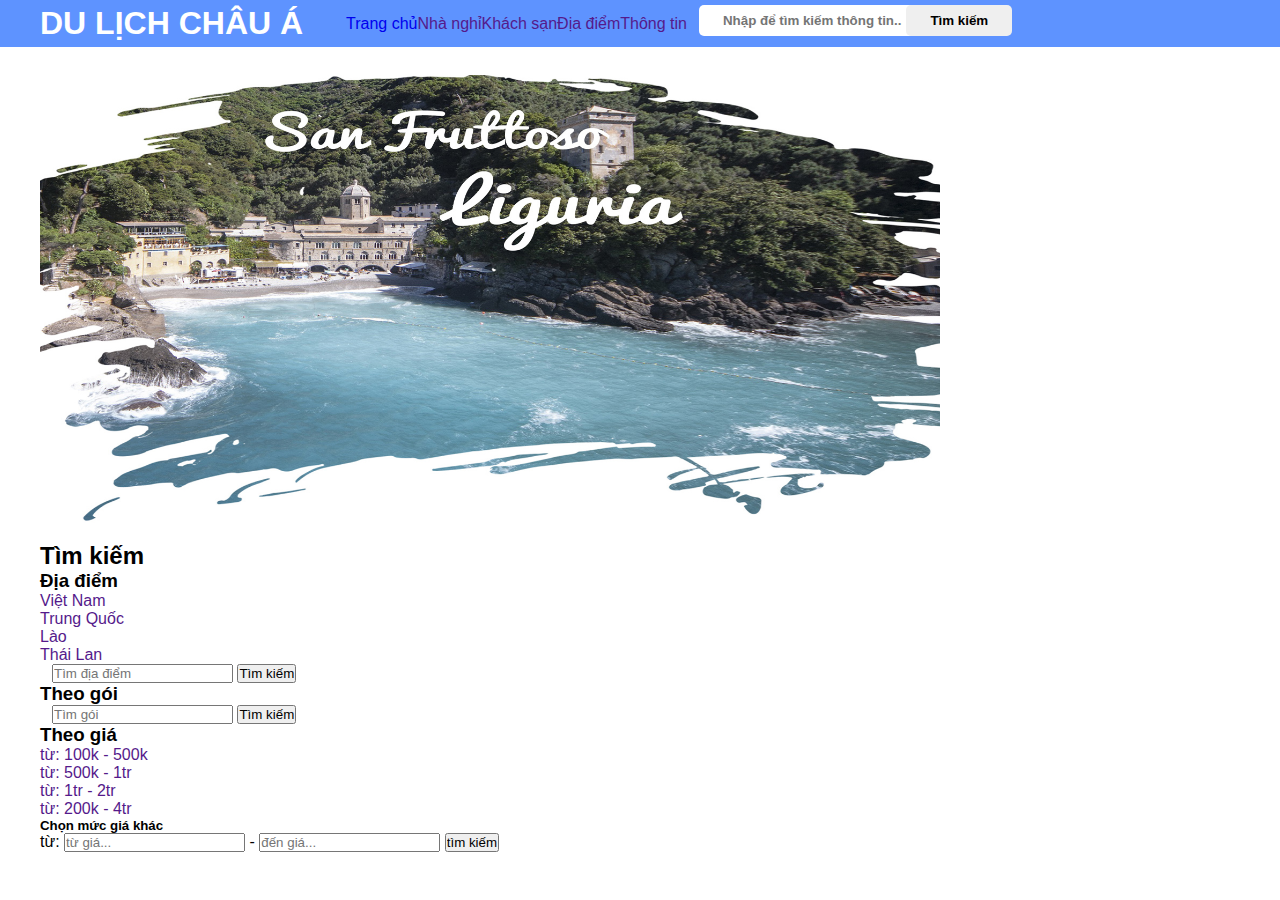
==== index.html @ ead86013 "a" ====
<!DOCTYPE html>
<html lang="en">
<head>
	<meta charset="UTF-8">
	<meta name="viewport" content="width=device-width, initial-scale=1.0">
	<title>Vàng Thị Thanh Thảo</title>
	<link rel="icon" href="./img/logo.jpg">

	<link rel="stylesheet" href="./css/grid.css">
	<link rel="stylesheet" href="./css/menu-ngang.css">
	<link rel="stylesheet" href="./css/style.css">
</head>
<body>
	<header class="header">
		<div class="grid wide">
			<div class="row">
				<div class="col l-3">
					<div class="logo">DU LỊCH CHÂU Á</div>
				</div>
				<ul class="col trang-thong-tin">
					<li class="thong-tin">
						<a href="../">Trang chủ</a>
					</li>
					<li class="thong-tin">
						<a href="">Nhà nghỉ</a>
					</li>
					<li class="thong-tin">
						<a href="">Khách sạn</a>
					</li>
					<li class="thong-tin">
						<a href="">Địa điểm</a>
					</li>
					<li class="thong-tin">
						<a href="">Thông tin</a>
					</li>
				</ul>
				<form class="col thanh-tim-kiem">
					<input class="nhap-tim-kiem" type="text" name="tim" placeholder="Nhập để tìm kiếm thông tin...">
					<input class="nhap-tim-kiem" type="submit" value="Tìm kiếm">
				</form>
			</div>
		</div>
	</header>

	<div class="body">
		<div class="grid wide">
			<div class="row">
				<div class="col m-12">
					<div class="banner"></div>
				</div>
			</div>
			<div class="row">
				<ul class="col tim-kiem-dm">
					<h2>Tìm kiếm</h2>
					<li class="tim-kiem">
						<h3>Địa điểm</h3>
						<ul class="tim-kiem-dia-diem">
							<li class="gia">
								<a href="">Việt Nam</a>
							</li>
							<li class="gia">
								<a href="">Trung Quốc</a>
							</li>
							<li class="gia">
								<a href="">Lào</a>
							</li>
							<li class="gia">
								<a href="">Thái Lan</a>
							</li>
							<li>
								<form class="col thanh-tim-kiem">
									<input type="text" name="tim" placeholder="Tìm địa điểm">
									<input type="submit" value="Tìm kiếm">
								</form>
							</li>
						</ul>
					</li>
					
					<li class="tim-kiem">
						<h3>Theo gói</h3>
						<ul class="tim-kiem-goi">
							<li>
								<form class="col thanh-tim-kiem">
									<input type="text" name="tim" placeholder="Tìm gói">
									<input type="submit" value="Tìm kiếm">
								</form>
							</li>
						</ul>
					</li>

					<li class="tim-kiem">
						<h3>Theo giá</h3>
						<ul class="tim-kiem-gia">
							<li class="gia">
								<a href="">từ: 100k - 500k</a>
							</li>
							<li class="gia">
								<a href="">từ: 500k - 1tr</a>
							</li>
							<li class="gia">
								<a href="">từ: 1tr - 2tr</a>
							</li>
							<li class="gia">
								<a href="">từ: 200k - 4tr</a>
							</li>
							<form class="tim-gia">
								<h5>Chọn mức giá khác</h5>
								<label>từ: </label>
								<input type="text" name="from" placeholder="từ giá...">
								<label> - </label>
								<input type="text" name="to" placeholder="đến giá...">
								<input type="submit" value="tìm kiếm">
							</form>
						</ul>
					</li>
				</ul>

				<div class="col"></div>
			</div>
		</div>
	</div>

	<div class="footer"></div>
</body>
</html>
---- css/grid.css ----
*{box-sizing:border-box;}
.grid{width:100%;display:block;padding:0}
.grid.wide{max-width:1200px;margin:0 auto}

.row{display:flex;flex-wrap:wrap;margin-left:-4px;margin-right:-4px}
.row.no-gutters{margin-left:0;margin-right:0}
.col{padding-left:4px;padding-right:4px}
.row.no-gutters .col{padding-left:0;padding-right:0}

.c-0{display:none}
.c-1{flex:0 0 8.33333%;max-width:8.33333%}
.c-2{flex:0 0 16.66667%;max-width:16.66667%}
.c-3{flex:0 0 25%;max-width:25%}
.c-4{flex:0 0 33.33333%;max-width:33.33333%}
.c-5{flex:0 0 41.66667%;max-width:41.66667%}
.c-6{flex:0 0 50%;max-width:50%}
.c-7{flex:0 0 58.33333%;max-width:58.33333%}
.c-8{flex:0 0 66.66667%;max-width:66.66667%}
.c-9{flex:0 0 75%;max-width:75%}
.c-10{flex:0 0 83.33333%;max-width:83.33333%}
.c-11{flex:0 0 91.66667%;max-width:91.66667%}
.c-12{flex:0 0 100%;max-width:100%}

.c-o-1{margin-left:8.33333%}
.c-o-2{margin-left:16.66667%}
.c-o-3{margin-left:25%}
.c-o-4{margin-left:33.33333%}
.c-o-5{margin-left:41.66667%}
.c-o-6{margin-left:50%}
.c-o-7{margin-left:58.33333%}
.c-o-8{margin-left:66.66667%}
.c-o-9{margin-left:75%}
.c-o-10{margin-left:83.33333%}
.c-o-11{margin-left:91.66667%}
/* >= Tablet */
@media (min-width:740px){
    .row{margin-left:-8px;margin-right:-8px}
    .col{padding-left:8px;padding-right:8px}

    .m-0{display:none}
    .m-1,.m-2,.m-3,
    .m-4,.m-5,.m-6,
    .m-7,.m-8,.m-9,
    .m-10,.m-11,.m-12{display:block}

    .m-1{flex:0 0 8.33333%;max-width:8.33333%}
    .m-2{flex:0 0 16.66667%;max-width:16.66667%}
    .m-3{flex:0 0 25%;max-width:25%}
    .m-4{flex:0 0 33.33333%;max-width:33.33333%}
    .m-5{flex:0 0 41.66667%;max-width:41.66667%}
    .m-6{flex:0 0 50%;max-width:50%}
    .m-7{flex:0 0 58.33333%;max-width:58.33333%}
    .m-8{flex:0 0 66.66667%;max-width:66.66667%}
    .m-9{flex:0 0 75%;max-width:75%}
    .m-10{flex:0 0 83.33333%;max-width:83.33333%}
    .m-11{flex:0 0 91.66667%;max-width:91.66667%}
    .m-12{flex:0 0 100%;max-width:100%}

    .m-o-1{margin-left:8.33333%}
    .m-o-2{margin-left:16.66667%}
    .m-o-3{margin-left:25%}
    .m-o-4{margin-left:33.33333%}
    .m-o-5{margin-left:41.66667%}
    .m-o-6{margin-left:50%}
    .m-o-7{margin-left:58.33333%}
    .m-o-8{margin-left:66.66667%}
    .m-o-9{margin-left:75%}
    .m-o-10{margin-left:83.33333%}
    .m-o-11{margin-left:91.66667%}
}
/* PC medium resolution > */
@media(min-width:1113px){
    .row{margin-left:-12px;margin-right:-12px}
    .row.sm-gutter{margin-left:-5px;margin-right:-5px}
    .col{padding-left:12px;padding-right:12px}
    .row.sm-gutter .col{padding-left:5px;padding-right:5px}

    .l-0{display:none}
    .l-1,.l-2,.l-3,
    .l-4,.l-5,.l-6,
    .l-7,.l-8,.l-9,
    .l-10,.l-11,.l-12,
    .l-2-4{display:block}

    .l-1{flex:0 0 8.33333%;max-width:8.33333%}
    .l-2{flex:0 0 16.66667%;max-width:16.66667%}
    .l-2-4{flex:0 0 20%;max-width:20%}
    .l-3{flex:0 0 25%;max-width:25%}
    .l-4{flex:0 0 33.33333%;max-width:33.33333%}
    .l-5{flex:0 0 41.66667%;max-width:41.66667%}
    .l-6{flex:0 0 50%;max-width:50%}
    .l-7{flex:0 0 58.33333%;max-width:58.33333%}
    .l-8{flex:0 0 66.66667%;max-width:66.66667%}
    .l-9{flex:0 0 75%;max-width:75%}
    .l-10{flex:0 0 83.33333%;max-width:83.33333%}
    .l-11{flex:0 0 91.66667%;max-width:91.66667%}
    .l-12{flex:0 0 100%;max-width:100%}

    .l-o-1{margin-left:8.33333%}
    .l-o-2{margin-left:16.66667%}
    .l-o-3{margin-left:25%}
    .l-o-4{margin-left:33.33333%}
    .l-o-5{margin-left:41.66667%}
    .l-o-6{margin-left:50%}
    .l-o-7{margin-left:58.33333%}
    .l-o-8{margin-left:66.66667%}
    .l-o-9{margin-left:75%}
    .l-o-10{margin-left:83.33333%}
    .l-o-11{margin-left:91.66667%}
}
/* Tablet - PC low resolution */
@media(min-width:740px)and(max-width:1023px){.wide{width:644px}
/* > PC low resolution */
@media(min-width:1024px)and(max-width:1239px){
    .wide{width:984px}
    .wide .row{
        margin-left:-12px;
        margin-right:-12px;
    }

    .wide .row.sm-gutter{margin-left:-5px;margin-right:-5px}
    .wide .col{padding-left:12px;padding-right:12px}
    .wide .row.sm-gutter .col{padding-left:5px;padding-right:5px}

    .wide .l-0{display:none}
    .wide .l-1,.wide .l-2,
    .wide .l-2-4,
    .wide .l-3,.wide .l-4,
    .wide .l-5,.wide .l-6,
    .wide .l-7,.wide .l-8,
    .wide .l-9,.wide .l-10,
    .wide .l-11,.wide .l-12{display:block}

    .wide .l-1{flex:0 0 8.33333%;max-width:8.33333%}
    .wide .l-2{flex:0 0 16.66667%;max-width:16.66667%}
    .wide .l-2-4{flex:0 0 20%;max-width:20%}
    .wide .l-3{flex:0 0 25%;max-width:25%}
    .wide .l-4{flex:0 0 33.33333%;max-width:33.33333%}
    .wide .l-5{flex:0 0 41.66667%;max-width:41.66667%}
    .wide .l-6{flex:0 0 50%;max-width:50%}
    .wide .l-7{flex:0 0 58.33333%;max-width:58.33333%}
    .wide .l-8{flex:0 0 66.66667%;max-width:66.66667%}
    .wide .l-9{flex:0 0 75%;max-width:75%}
    .wide .l-10{flex:0 0 83.33333%;max-width:83.33333%}
    .wide .l-11{flex:0 0 91.66667%;max-width:91.66667%}
    .wide .l-12{flex:0 0 100%;max-width:100%}

    .wide .l-o-1{margin-left:8.33333%}
    .wide .l-o-2{margin-left:16.66667%}
    .wide .l-o-3{margin-left:25%}
    .wide .l-o-4{margin-left:33.33333%}
    .wide .l-o-5{margin-left:41.66667%}
    .wide .l-o-6{margin-left:50%}
    .wide .l-o-7{margin-left:58.33333%}
    .wide .l-o-8{margin-left:66.66667%}
    .wide .l-o-9{margin-left:75%}
    .wide .l-o-10{margin-left:83.33333%}
    .wide .l-o-11{margin-left:91.66667%}
}
---- css/menu-ngang.css ----
.header{
	width: 100%;
	height: 47px;
	background: #5E93FF;
	display: flex;
	align-items: center;
}

.logo{
	color: #fff;
	font-size: 2rem;
	font-weight: bold;
}
.trang-thong-tin{
	display: flex;
	align-items: center;
}

.nhap-tim-kiem{
	outline: none;
	border: none;
	padding: 8px 24px;
	margin: 0 -12px;
	border-radius: 5px;
	font-weight: bold;
}
---- css/style.css ----
*{margin: 0;padding: 0;box-sizing: border-box;font-family: sans-serif;}
ul,li{list-style: none;}
a{text-decoration: none;}

.banner{
	background: url("../img/banner.jpg") center / cover;
	width: 100vh;
	height: 55vh;
}
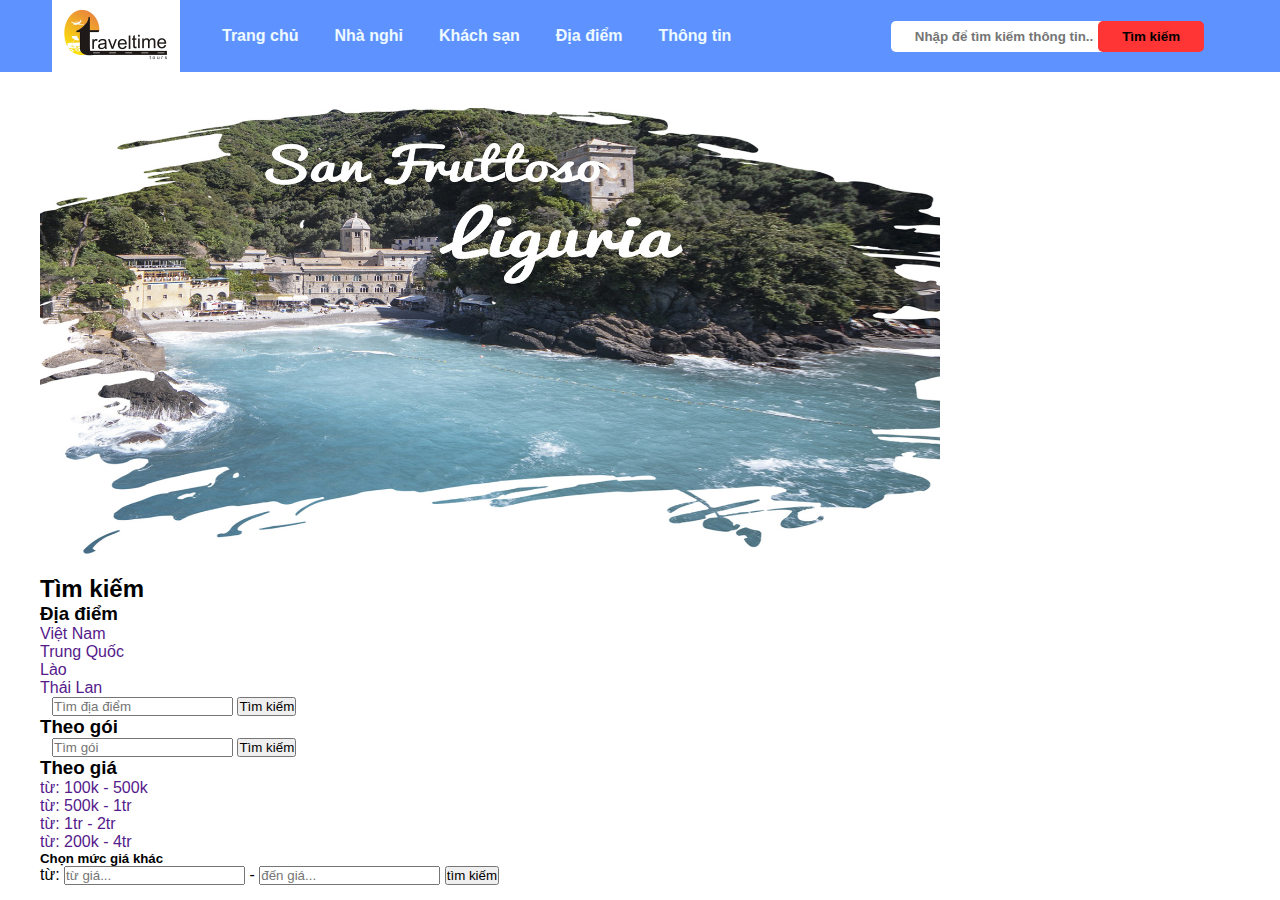
==== commit a3718d00: "a" ====
--- a/index.html
+++ b/index.html
@@ -4,7 +4,7 @@
 	<meta charset="UTF-8">
 	<meta name="viewport" content="width=device-width, initial-scale=1.0">
 	<title>Vàng Thị Thanh Thảo</title>
-	<link rel="icon" href="./img/logo.jpg">
+	<link rel="icon" href="./img/icon.jpg">
 
 	<link rel="stylesheet" href="./css/grid.css">
 	<link rel="stylesheet" href="./css/menu-ngang.css">
@@ -12,33 +12,30 @@
 </head>
 <body>
 	<header class="header">
-		<div class="grid wide">
-			<div class="row">
-				<div class="col l-3">
-					<div class="logo">DU LỊCH CHÂU Á</div>
-				</div>
-				<ul class="col trang-thong-tin">
+		<div class="grid wide thanh-chua">
+				<img class="logo" src="./img/logo.jpg">
+
+				<ul class="trang-thong-tin">
 					<li class="thong-tin">
-						<a href="../">Trang chủ</a>
+						<a class="thong-tin-link" href="../">Trang chủ</a>
 					</li>
 					<li class="thong-tin">
-						<a href="">Nhà nghỉ</a>
+						<a class="thong-tin-link" href="">Nhà nghỉ</a>
 					</li>
 					<li class="thong-tin">
-						<a href="">Khách sạn</a>
+						<a class="thong-tin-link" href="">Khách sạn</a>
 					</li>
 					<li class="thong-tin">
-						<a href="">Địa điểm</a>
+						<a class="thong-tin-link" href="">Địa điểm</a>
 					</li>
 					<li class="thong-tin">
-						<a href="">Thông tin</a>
+						<a class="thong-tin-link" href="">Thông tin</a>
 					</li>
 				</ul>
-				<form class="col thanh-tim-kiem">
-					<input class="nhap-tim-kiem" type="text" name="tim" placeholder="Nhập để tìm kiếm thông tin...">
-					<input class="nhap-tim-kiem" type="submit" value="Tìm kiếm">
+				<form class="thanh-tim-kiem">
+					<input class="nhap-tim-kiem" id="i_btn" type="text" name="tim" placeholder="Nhập để tìm kiếm thông tin...">
+					<input disabled id="s_btn" class="s_btn nhap-tim-kiem" type="submit" value="Tìm kiếm">
 				</form>
-			</div>
 		</div>
 	</header>
 
@@ -121,5 +118,6 @@
 	</div>
 
 	<div class="footer"></div>
+	<script type="text/javascript" src="./js/main.js"></script>
 </body>
 </html>--- a/css/menu-ngang.css
+++ b/css/menu-ngang.css
@@ -1,21 +1,43 @@
 .header{
 	width: 100%;
-	height: 47px;
+	height: 72px;
 	background: #5E93FF;
+	overflow: hidden;
+	position: fixed;
+	top: 0;
+}
+.thanh-chua{
 	display: flex;
+	height: 100%;
 	align-items: center;
 }
-
 .logo{
-	color: #fff;
-	font-size: 2rem;
-	font-weight: bold;
+  height: 100%;
+	margin-left: 12px;
+	margin-right: 24px;
 }
 .trang-thong-tin{
 	display: flex;
 	align-items: center;
 }
-
+.thong-tin-link{
+	padding: 32px 18px;
+	font-weight: bold;
+	color: #EEFAFF;
+	transition: transform .2s;
+}
+.thong-tin-link:hover{
+	background: #218FFF;
+	transform: translateY(-15px);
+}
+.thong-tin-link ~ .thong-tin-link{
+	content: '';
+	border: 1px solid #000;
+}
+.thanh-tim-kiem{
+	margin-left: auto;
+	margin-right: 48px;
+}
 .nhap-tim-kiem{
 	outline: none;
 	border: none;
@@ -23,4 +45,13 @@
 	margin: 0 -12px;
 	border-radius: 5px;
 	font-weight: bold;
+	color: #ccc;
+}
+.s_btn[disabled]{
+	color: #000;
+	background: #FF3434;
+}
+.s_btn{
+	color: #000;
+	background: #57FF57;
 }--- a/css/style.css
+++ b/css/style.css
@@ -6,4 +6,8 @@
 	background: url("../img/banner.jpg") center / cover;
 	width: 100vh;
 	height: 55vh;
+}
+
+.body{
+	padding-top: 80px;
 }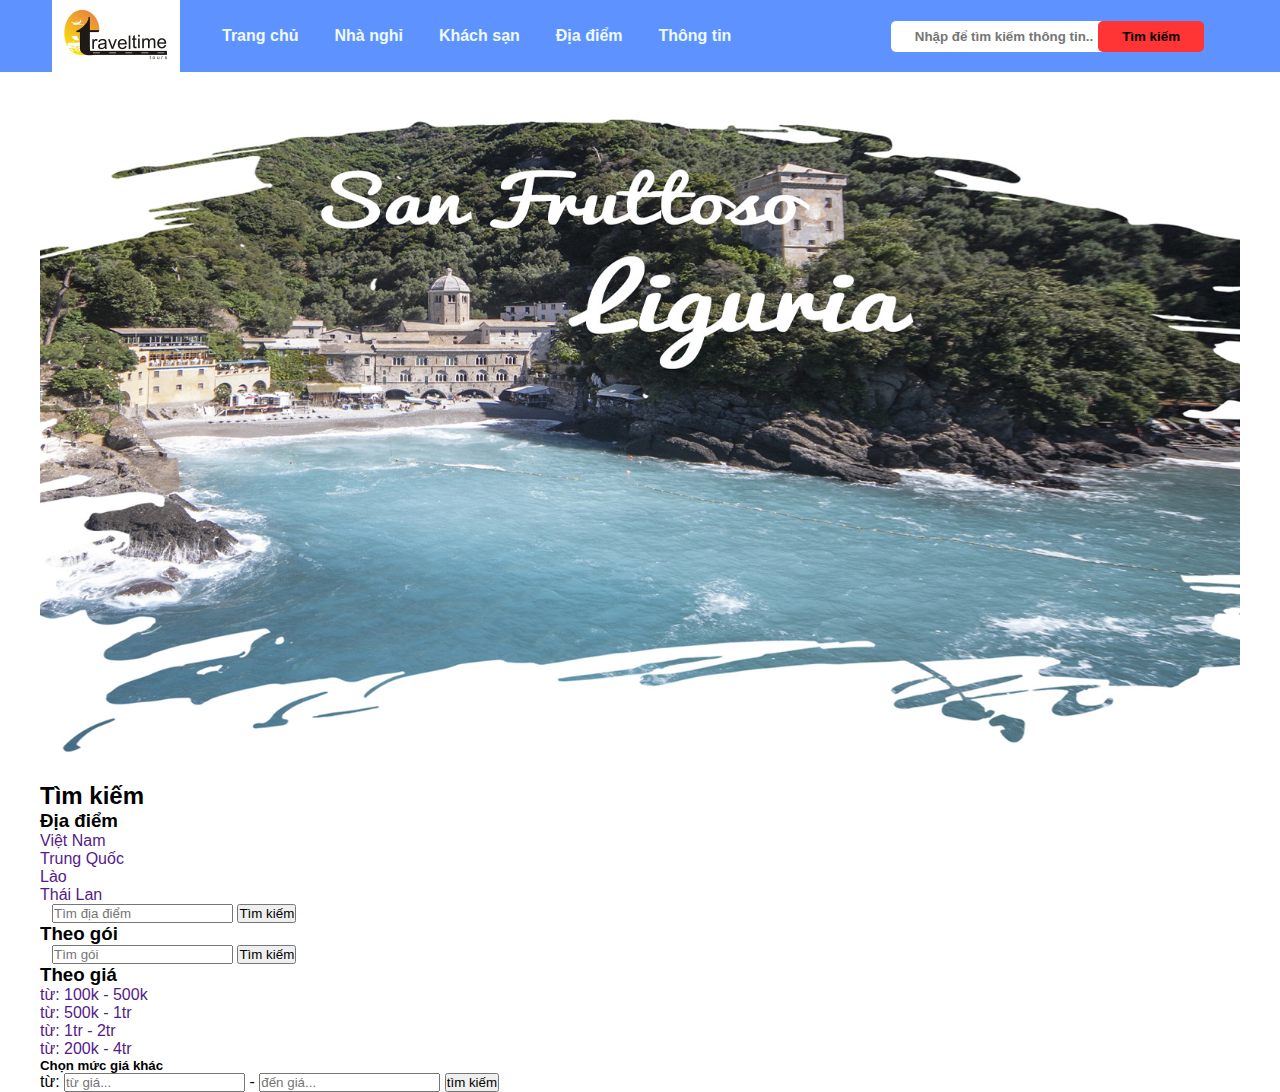
==== commit 6745d8e7: "a" ====
--- a/index.html
+++ b/index.html
@@ -26,7 +26,7 @@
 						<a class="thong-tin-link" href="">Khách sạn</a>
 					</li>
 					<li class="thong-tin">
-						<a class="thong-tin-link" href="">Địa điểm</a>
+						<a class="thong-tin-link" href="./site/dia-diem-du-lich.html">Địa điểm</a>
 					</li>
 					<li class="thong-tin">
 						<a class="thong-tin-link" href="">Thông tin</a>
@@ -43,7 +43,9 @@
 		<div class="grid wide">
 			<div class="row">
 				<div class="col m-12">
-					<div class="banner"></div>
+					<div class="banner">
+						<!-- <img src="" alt=""> -->
+					</div>
 				</div>
 			</div>
 			<div class="row">
--- a/css/style.css
+++ b/css/style.css
@@ -2,12 +2,15 @@
 ul,li{list-style: none;}
 a{text-decoration: none;}
 
-.banner{
-	background: url("../img/banner.jpg") center / cover;
-	width: 100vh;
-	height: 55vh;
-}
-
 .body{
 	padding-top: 80px;
+}
+.center{
+	display: flex;
+  justify-content: center;
+}
+.banner{
+  background: url(../img/banner.jpg) center / cover;
+  width: 100%;
+  height: 78vh;
 }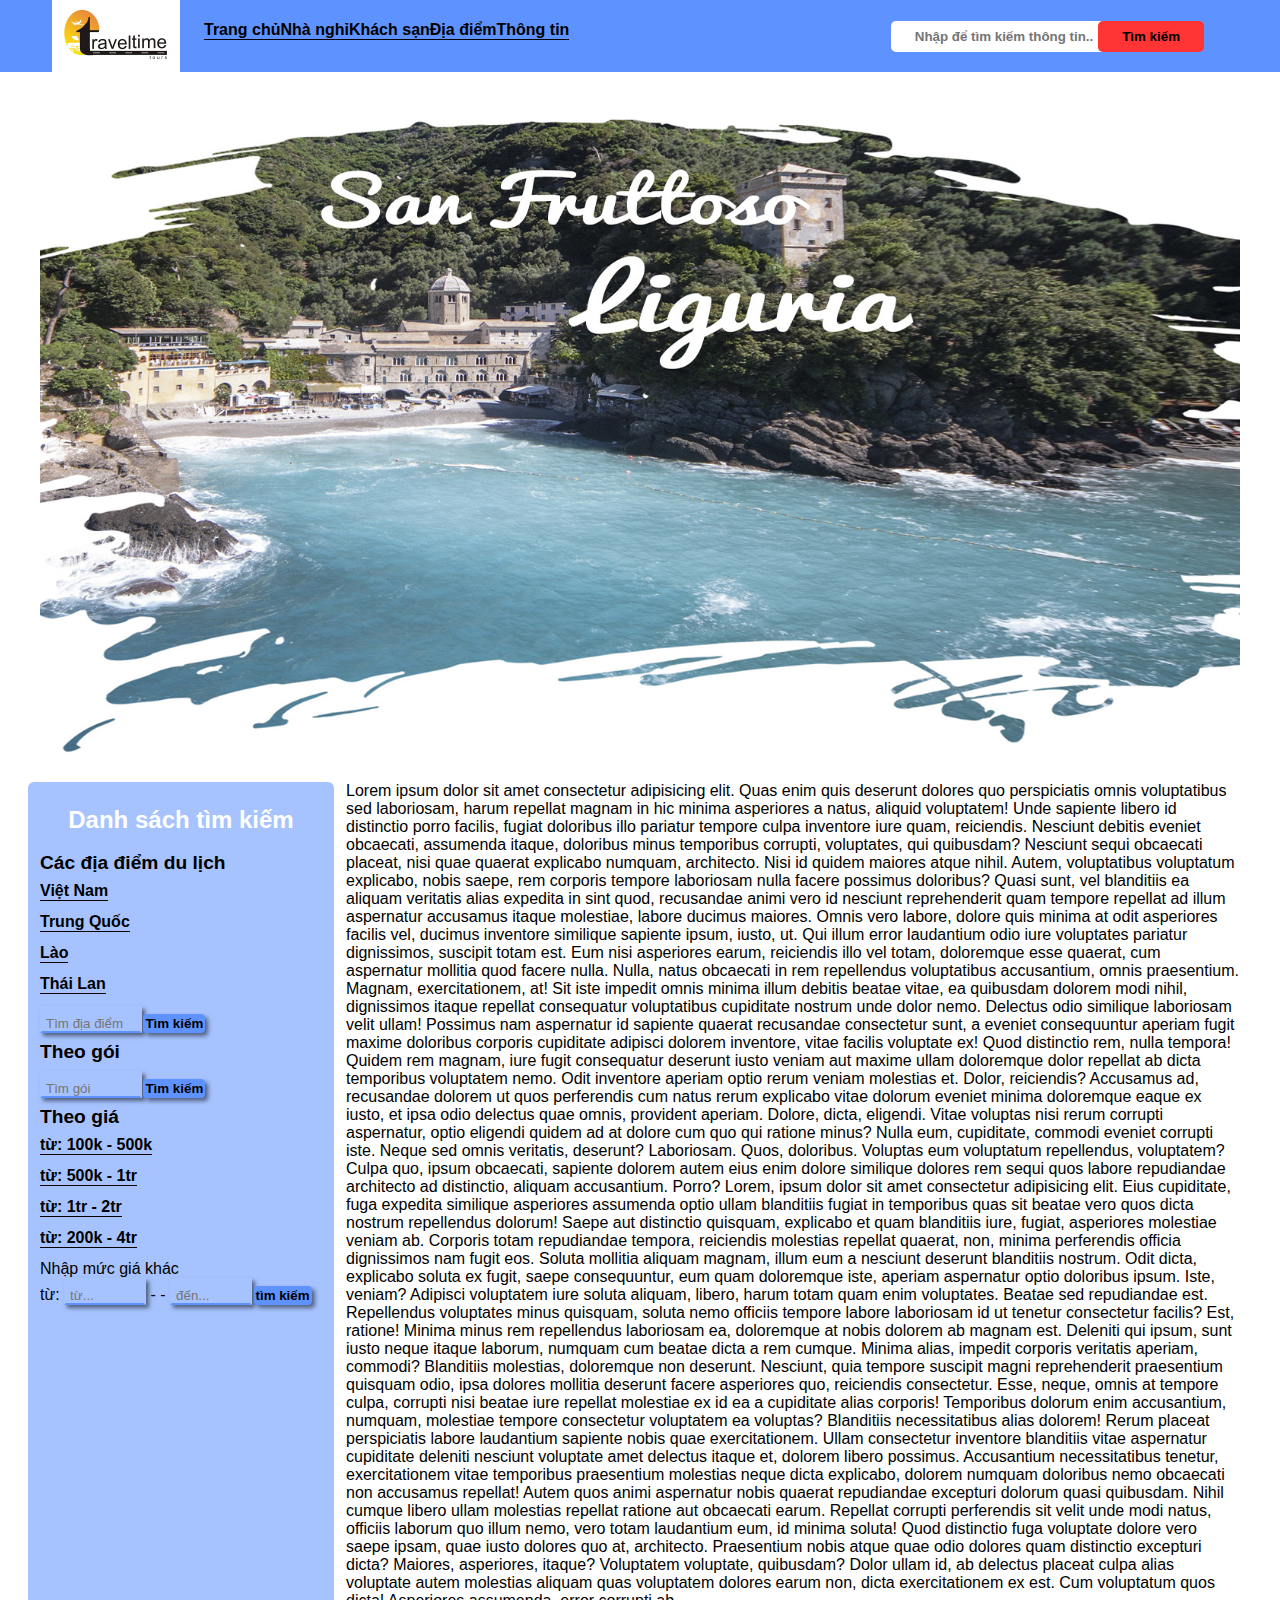
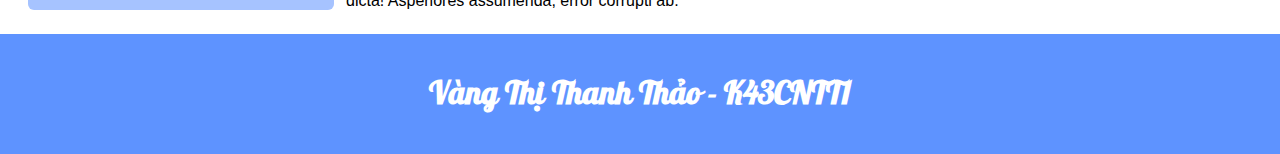
==== commit 394f8751: "a" ====
--- a/index.html
+++ b/index.html
@@ -8,28 +8,35 @@
 
 	<link rel="stylesheet" href="./css/grid.css">
 	<link rel="stylesheet" href="./css/menu-ngang.css">
+	<link rel="stylesheet" href="./css/menu-doc.css">
 	<link rel="stylesheet" href="./css/style.css">
+	<link rel="stylesheet" href="https://cdnjs.cloudflare.com/ajax/libs/font-awesome/5.15.3/css/all.min.css" integrity="sha512-iBBXm8fW90+nuLcSKlbmrPcLa0OT92xO1BIsZ+ywDWZCvqsWgccV3gFoRBv0z+8dLJgyAHIhR35VZc2oM/gI1w==" crossorigin="anonymous" referrerpolicy="no-referrer" />
+	<link rel="preconnect" href="https://fonts.gstatic.com">
+	<link href="https://fonts.googleapis.com/css2?family=Pattaya&display=swap" rel="stylesheet">
 </head>
 <body>
 	<header class="header">
 		<div class="grid wide thanh-chua">
 				<img class="logo" src="./img/logo.jpg">
-
+				<div class="menu">
+					<i class="fas fa-bars"></i>
+				</div>
+				
 				<ul class="trang-thong-tin">
 					<li class="thong-tin">
-						<a class="thong-tin-link" href="../">Trang chủ</a>
+						<a class="tim-kiem-link" class="thong-tin-link" href="../">Trang chủ</a>
 					</li>
 					<li class="thong-tin">
-						<a class="thong-tin-link" href="">Nhà nghỉ</a>
+						<a class="tim-kiem-link" class="thong-tin-link" href="">Nhà nghỉ</a>
 					</li>
 					<li class="thong-tin">
-						<a class="thong-tin-link" href="">Khách sạn</a>
+						<a class="tim-kiem-link" class="thong-tin-link" href="">Khách sạn</a>
 					</li>
 					<li class="thong-tin">
-						<a class="thong-tin-link" href="./site/dia-diem-du-lich.html">Địa điểm</a>
+						<a class="tim-kiem-link" class="thong-tin-link" href="./site/dia-diem-du-lich.html">Địa điểm</a>
 					</li>
 					<li class="thong-tin">
-						<a class="thong-tin-link" href="">Thông tin</a>
+						<a class="tim-kiem-link" class="thong-tin-link" href="">Thông tin</a>
 					</li>
 				</ul>
 				<form class="thanh-tim-kiem">
@@ -42,84 +49,111 @@
 	<div class="body">
 		<div class="grid wide">
 			<div class="row">
-				<div class="col m-12">
+				<div class="col m-12 center">
 					<div class="banner">
-						<!-- <img src="" alt=""> -->
 					</div>
 				</div>
 			</div>
+
 			<div class="row">
-				<ul class="col tim-kiem-dm">
-					<h2>Tìm kiếm</h2>
+				<ul class="col l-3 m-0 c-0 danh-muc-tk">
+					<div class="tieu-de">Danh sách tìm kiếm</div>
 					<li class="tim-kiem">
-						<h3>Địa điểm</h3>
+						<div class="tieude-dm">Các địa điểm du lịch</div>
 						<ul class="tim-kiem-dia-diem">
 							<li class="gia">
-								<a href="">Việt Nam</a>
+								<a class="tim-kiem-link" href="">Việt Nam</a>
 							</li>
 							<li class="gia">
-								<a href="">Trung Quốc</a>
+								<a class="tim-kiem-link" href="">Trung Quốc</a>
 							</li>
 							<li class="gia">
-								<a href="">Lào</a>
+								<a class="tim-kiem-link" href="">Lào</a>
 							</li>
 							<li class="gia">
-								<a href="">Thái Lan</a>
+								<a class="tim-kiem-link" href="">Thái Lan</a>
 							</li>
 							<li>
-								<form class="col thanh-tim-kiem">
-									<input type="text" name="tim" placeholder="Tìm địa điểm">
-									<input type="submit" value="Tìm kiếm">
+								<form class="col thanh-tim-kiem-dl">
+									<input class="nhap-goi" type="text" name="tim" placeholder="Tìm địa điểm">
+									<input class="btn-tim-kiem" type="submit" value="Tìm kiếm">
 								</form>
 							</li>
 						</ul>
 					</li>
 					
 					<li class="tim-kiem">
-						<h3>Theo gói</h3>
+						<div class="tieude-dm">Theo gói</div>
 						<ul class="tim-kiem-goi">
 							<li>
-								<form class="col thanh-tim-kiem">
-									<input type="text" name="tim" placeholder="Tìm gói">
-									<input type="submit" value="Tìm kiếm">
+								<form class="col thanh-tim-kiem-dl">
+									<input class="nhap-goi" type="text" name="tim" placeholder="Tìm gói">
+									<input class="btn-tim-kiem" type="submit" value="Tìm kiếm">
 								</form>
 							</li>
 						</ul>
 					</li>
 
 					<li class="tim-kiem">
-						<h3>Theo giá</h3>
+						<div class="tieude-dm">Theo giá</div>
 						<ul class="tim-kiem-gia">
 							<li class="gia">
-								<a href="">từ: 100k - 500k</a>
+								<a class="tim-kiem-link" href="">từ: 100k - 500k</a>
 							</li>
 							<li class="gia">
-								<a href="">từ: 500k - 1tr</a>
+								<a class="tim-kiem-link" href="">từ: 500k - 1tr</a>
 							</li>
 							<li class="gia">
-								<a href="">từ: 1tr - 2tr</a>
+								<a class="tim-kiem-link" href="">từ: 1tr - 2tr</a>
 							</li>
 							<li class="gia">
-								<a href="">từ: 200k - 4tr</a>
+								<a class="tim-kiem-link" href="">từ: 200k - 4tr</a>
 							</li>
 							<form class="tim-gia">
-								<h5>Chọn mức giá khác</h5>
+								<div>Nhập mức giá khác</div>
 								<label>từ: </label>
-								<input type="text" name="from" placeholder="từ giá...">
-								<label> - </label>
-								<input type="text" name="to" placeholder="đến giá...">
-								<input type="submit" value="tìm kiếm">
+								<input class="nhap-gia" type="text" name="from" placeholder="từ...">
+								<label>- -</label>
+								<input class="nhap-gia" type="text" name="to" placeholder="đến...">
+								<input class="btn-tim-kiem" type="submit" value="tìm kiếm">
 							</form>
 						</ul>
 					</li>
 				</ul>
 
-				<div class="col"></div>
+				<div class="col l-9">
+					Lorem ipsum dolor sit amet consectetur adipisicing elit. Quas enim quis deserunt dolores quo perspiciatis omnis voluptatibus sed laboriosam, harum repellat magnam in hic minima asperiores a natus, aliquid voluptatem!
+					Unde sapiente libero id distinctio porro facilis, fugiat doloribus illo pariatur tempore culpa inventore iure quam, reiciendis. Nesciunt debitis eveniet obcaecati, assumenda itaque, doloribus minus temporibus corrupti, voluptates, qui quibusdam?
+					Nesciunt sequi obcaecati placeat, nisi quae quaerat explicabo numquam, architecto. Nisi id quidem maiores atque nihil. Autem, voluptatibus voluptatum explicabo, nobis saepe, rem corporis tempore laboriosam nulla facere possimus doloribus?
+					Quasi sunt, vel blanditiis ea aliquam veritatis alias expedita in sint quod, recusandae animi vero id nesciunt reprehenderit quam tempore repellat ad illum aspernatur accusamus itaque molestiae, labore ducimus maiores.
+					Omnis vero labore, dolore quis minima at odit asperiores facilis vel, ducimus inventore similique sapiente ipsum, iusto, ut. Qui illum error laudantium odio iure voluptates pariatur dignissimos, suscipit totam est.
+					Eum nisi asperiores earum, reiciendis illo vel totam, doloremque esse quaerat, cum aspernatur mollitia quod facere nulla. Nulla, natus obcaecati in rem repellendus voluptatibus accusantium, omnis praesentium. Magnam, exercitationem, at!
+					Sit iste impedit omnis minima illum debitis beatae vitae, ea quibusdam dolorem modi nihil, dignissimos itaque repellat consequatur voluptatibus cupiditate nostrum unde dolor nemo. Delectus odio similique laboriosam velit ullam!
+					Possimus nam aspernatur id sapiente quaerat recusandae consectetur sunt, a eveniet consequuntur aperiam fugit maxime doloribus corporis cupiditate adipisci dolorem inventore, vitae facilis voluptate ex! Quod distinctio rem, nulla tempora!
+					Quidem rem magnam, iure fugit consequatur deserunt iusto veniam aut maxime ullam doloremque dolor repellat ab dicta temporibus voluptatem nemo. Odit inventore aperiam optio rerum veniam molestias et. Dolor, reiciendis?
+					Accusamus ad, recusandae dolorem ut quos perferendis cum natus rerum explicabo vitae dolorum eveniet minima doloremque eaque ex iusto, et ipsa odio delectus quae omnis, provident aperiam. Dolore, dicta, eligendi.
+					Vitae voluptas nisi rerum corrupti aspernatur, optio eligendi quidem ad at dolore cum quo qui ratione minus? Nulla eum, cupiditate, commodi eveniet corrupti iste. Neque sed omnis veritatis, deserunt? Laboriosam.
+					Quos, doloribus. Voluptas eum voluptatum repellendus, voluptatem? Culpa quo, ipsum obcaecati, sapiente dolorem autem eius enim dolore similique dolores rem sequi quos labore repudiandae architecto ad distinctio, aliquam accusantium. Porro?
+					Lorem, ipsum dolor sit amet consectetur adipisicing elit. Eius cupiditate, fuga expedita similique asperiores assumenda optio ullam blanditiis fugiat in temporibus quas sit beatae vero quos dicta nostrum repellendus dolorum!
+					Saepe aut distinctio quisquam, explicabo et quam blanditiis iure, fugiat, asperiores molestiae veniam ab. Corporis totam repudiandae tempora, reiciendis molestias repellat quaerat, non, minima perferendis officia dignissimos nam fugit eos.
+					Soluta mollitia aliquam magnam, illum eum a nesciunt deserunt blanditiis nostrum. Odit dicta, explicabo soluta ex fugit, saepe consequuntur, eum quam doloremque iste, aperiam aspernatur optio doloribus ipsum. Iste, veniam?
+					Adipisci voluptatem iure soluta aliquam, libero, harum totam quam enim voluptates. Beatae sed repudiandae est. Repellendus voluptates minus quisquam, soluta nemo officiis tempore labore laboriosam id ut tenetur consectetur facilis?
+					Est, ratione! Minima minus rem repellendus laboriosam ea, doloremque at nobis dolorem ab magnam est. Deleniti qui ipsum, sunt iusto neque itaque laborum, numquam cum beatae dicta a rem cumque.
+					Minima alias, impedit corporis veritatis aperiam, commodi? Blanditiis molestias, doloremque non deserunt. Nesciunt, quia tempore suscipit magni reprehenderit praesentium quisquam odio, ipsa dolores mollitia deserunt facere asperiores quo, reiciendis consectetur.
+					Esse, neque, omnis at tempore culpa, corrupti nisi beatae iure repellat molestiae ex id ea a cupiditate alias corporis! Temporibus dolorum enim accusantium, numquam, molestiae tempore consectetur voluptatem ea voluptas?
+					Blanditiis necessitatibus alias dolorem! Rerum placeat perspiciatis labore laudantium sapiente nobis quae exercitationem. Ullam consectetur inventore blanditiis vitae aspernatur cupiditate deleniti nesciunt voluptate amet delectus itaque et, dolorem libero possimus.
+					Accusantium necessitatibus tenetur, exercitationem vitae temporibus praesentium molestias neque dicta explicabo, dolorem numquam doloribus nemo obcaecati non accusamus repellat! Autem quos animi aspernatur nobis quaerat repudiandae excepturi dolorum quasi quibusdam.
+					Nihil cumque libero ullam molestias repellat ratione aut obcaecati earum. Repellat corrupti perferendis sit velit unde modi natus, officiis laborum quo illum nemo, vero totam laudantium eum, id minima soluta!
+					Quod distinctio fuga voluptate dolore vero saepe ipsam, quae iusto dolores quo at, architecto. Praesentium nobis atque quae odio dolores quam distinctio excepturi dicta? Maiores, asperiores, itaque? Voluptatem voluptate, quibusdam?
+					Dolor ullam id, ab delectus placeat culpa alias voluptate autem molestias aliquam quas voluptatem dolores earum non, dicta exercitationem ex est. Cum voluptatum quos dicta! Asperiores assumenda, error corrupti ab.
+				</div>
 			</div>
 		</div>
 	</div>
 
-	<div class="footer"></div>
+	<div class="footer">
+		<div class="footer-titile">Vàng Thị Thanh Thảo - K43CNTT1</div>
+	</div>
 	<script type="text/javascript" src="./js/main.js"></script>
 </body>
 </html>--- a/css/menu-ngang.css
+++ b/css/menu-ngang.css
@@ -2,7 +2,7 @@
 	width: 100%;
 	height: 72px;
 	background: #5E93FF;
-	overflow: hidden;
+	/*overflow: hidden;*/
 	position: fixed;
 	top: 0;
 }
@@ -15,6 +15,9 @@
   height: 100%;
 	margin-left: 12px;
 	margin-right: 24px;
+}
+.menu{
+	display: none;
 }
 .trang-thong-tin{
 	display: flex;
@@ -54,4 +57,30 @@
 .s_btn{
 	color: #000;
 	background: #57FF57;
+}
+
+@media (max-width:739px){
+	.trang-thong-tin{
+		position: absolute;
+		width: 100vh;
+		bottom: -100px;
+		display: block;
+	}
+	.thong-tin{
+		/*text-align: center;*/
+		padding: 8px;
+	}
+	.thong-tin-link{
+		color: #000;
+		padding: 8px;
+	}
+	.thanh-tim-kiem{
+		display: none;
+	}
+	.menu{
+		display: block;
+		margin-left: auto;
+		margin-right: 32px;
+		font-size: 1.8rem;
+	}
 }--- a/css/menu-doc.css
+++ b/css/menu-doc.css
@@ -0,0 +1,53 @@
+.danh-muc-tk{
+	background: #A6C3FF;
+	padding: 24px 12px;
+	border-radius: 6px;
+}
+.tieu-de{
+	font-size: 1.5rem;
+	font-weight: bold;
+	color: #FFF;
+	margin-bottom: 18px;
+	text-align: center;
+}
+.tieude-dm{
+	font-weight: bold;
+	font-size: 1.2rem;
+	margin: 8px 0;
+}
+.tim-kiem-link{
+	color: #000;
+	font-size: 1rem;
+	font-weight: bold;
+	border-bottom: 1px solid #000;
+	margin-bottom: 12px;
+	display: inline-block;
+}
+.thanh-tim-kiem-dl{
+	margin: 0 -12px;
+}
+.btn-tim-kiem{
+	outline: none;
+	background: #5E93FF;
+	border: none;
+	padding: 2px;
+	border-radius: 4px;
+	margin: 0 -3px;
+	font-weight: bold;
+	box-shadow: 3px 3px 4px rgba(0, 0, 0, .5);
+}
+
+.nhap-goi{
+	width: 102px;
+}
+.nhap-gia{
+	width: 82px;
+}
+.nhap-goi,
+.nhap-gia{
+	border-color: transparent transparent #5E93FF transparent;
+	padding: 8px 4px 0;
+	outline: none;
+	background: #A6C3FF;
+	box-shadow: 3px 3px 4px rgba(0, 0, 0, .5);
+}--- a/css/style.css
+++ b/css/style.css
@@ -13,4 +13,20 @@
   background: url(../img/banner.jpg) center / cover;
   width: 100%;
   height: 78vh;
+}
+
+
+.footer{
+	width: 100%;
+	height: 120px;
+	background: #5e93ff;
+	margin-top: 24px;
+	text-align: center;
+	line-height: 120px;
+	color: #fff;
+}
+.footer-titile{
+	font-weight: bold;
+	font-size: 2rem;
+	font-family: 'Pattaya' !important;	
 }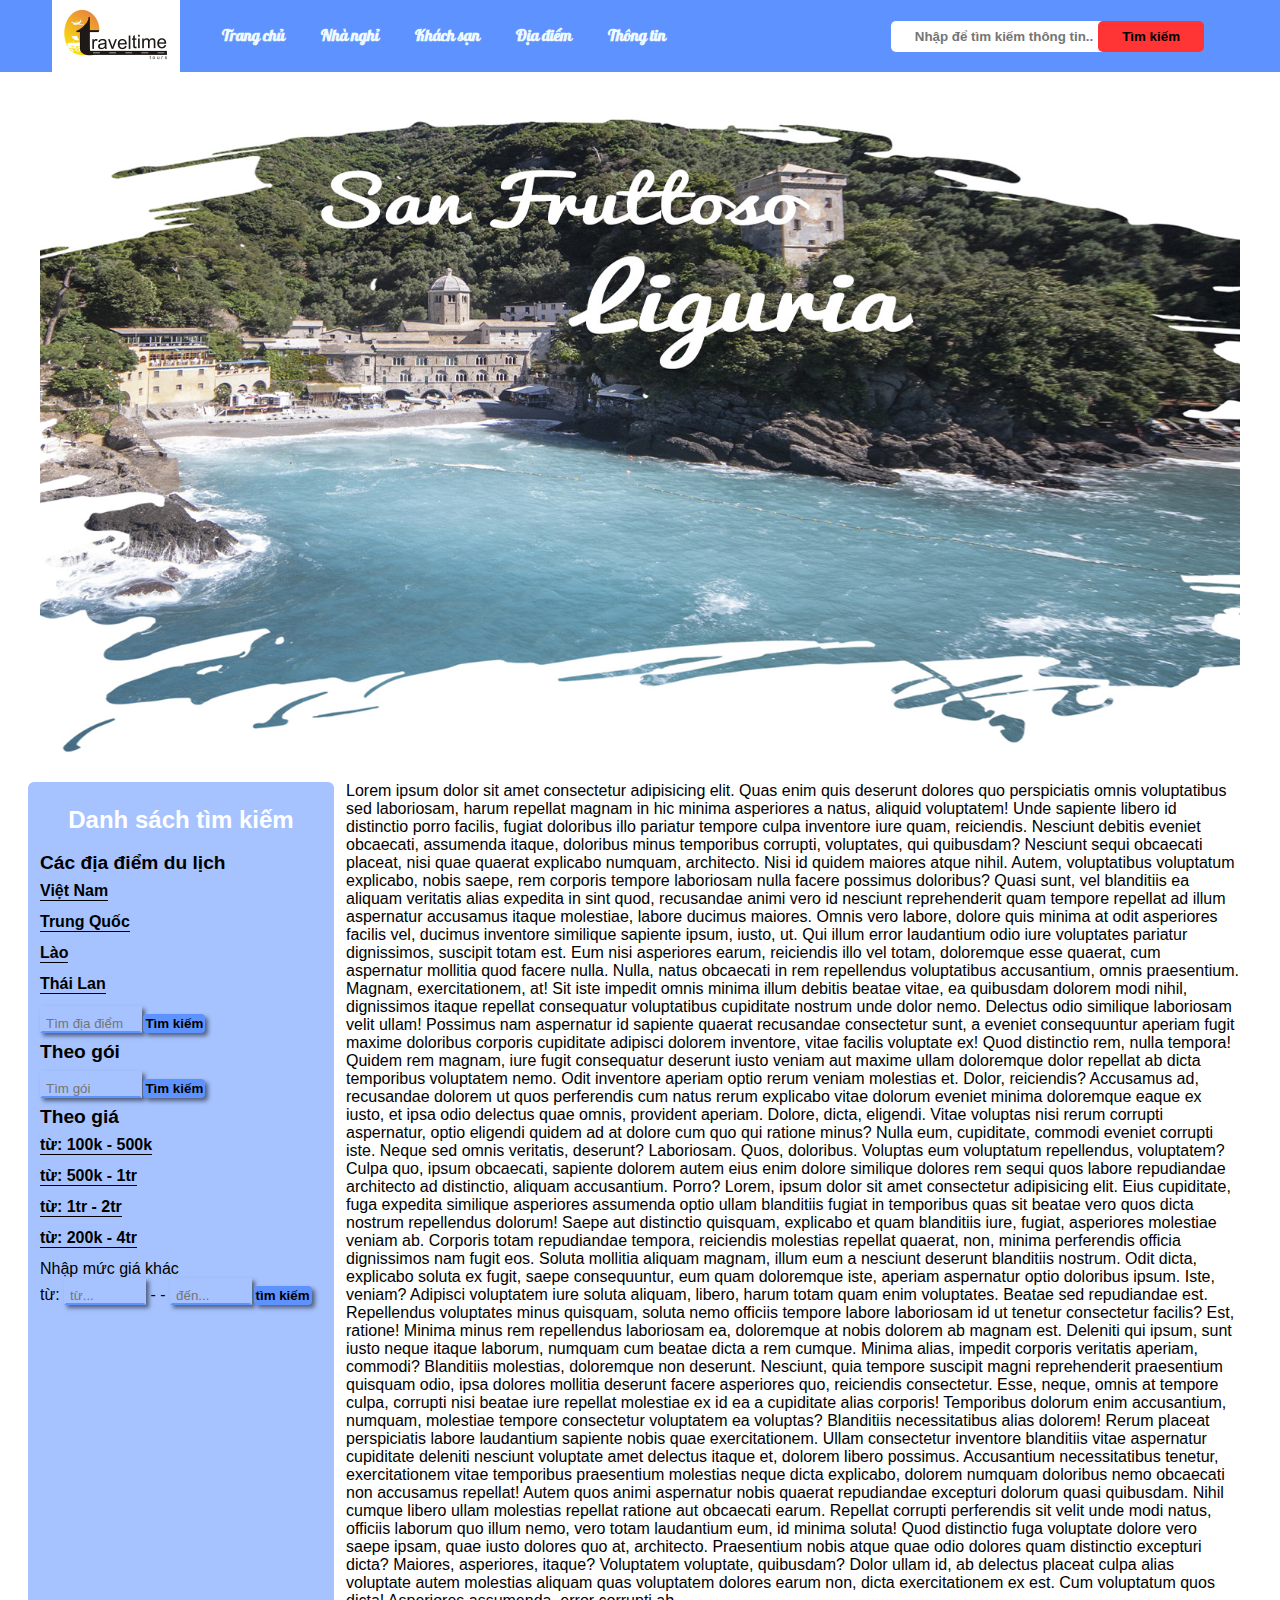
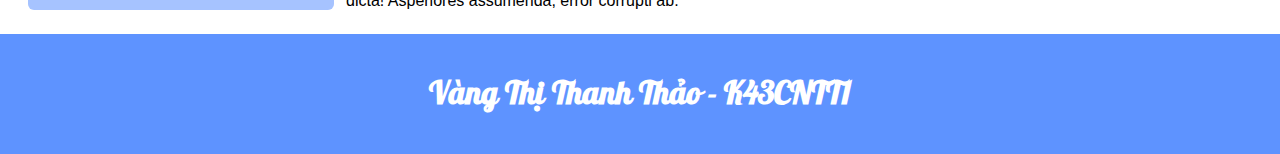
==== commit adfade81: "a" ====
--- a/index.html
+++ b/index.html
@@ -24,19 +24,19 @@
 				
 				<ul class="trang-thong-tin">
 					<li class="thong-tin">
-						<a class="tim-kiem-link" class="thong-tin-link" href="../">Trang chủ</a>
+						<a class="thong-tin-link" href="../">Trang chủ</a>
 					</li>
 					<li class="thong-tin">
-						<a class="tim-kiem-link" class="thong-tin-link" href="">Nhà nghỉ</a>
+						<a class="thong-tin-link" href="">Nhà nghỉ</a>
 					</li>
 					<li class="thong-tin">
-						<a class="tim-kiem-link" class="thong-tin-link" href="">Khách sạn</a>
+						<a class="thong-tin-link" href="">Khách sạn</a>
 					</li>
 					<li class="thong-tin">
-						<a class="tim-kiem-link" class="thong-tin-link" href="./site/dia-diem-du-lich.html">Địa điểm</a>
+						<a class="thong-tin-link" href="./site/dia-diem-du-lich.html">Địa điểm</a>
 					</li>
 					<li class="thong-tin">
-						<a class="tim-kiem-link" class="thong-tin-link" href="">Thông tin</a>
+						<a class="thong-tin-link" href="">Thông tin</a>
 					</li>
 				</ul>
 				<form class="thanh-tim-kiem">
--- a/css/menu-ngang.css
+++ b/css/menu-ngang.css
@@ -28,6 +28,7 @@
 	font-weight: bold;
 	color: #EEFAFF;
 	transition: transform .2s;
+	font-family: 'Pattaya' !important;
 }
 .thong-tin-link:hover{
 	background: #218FFF;
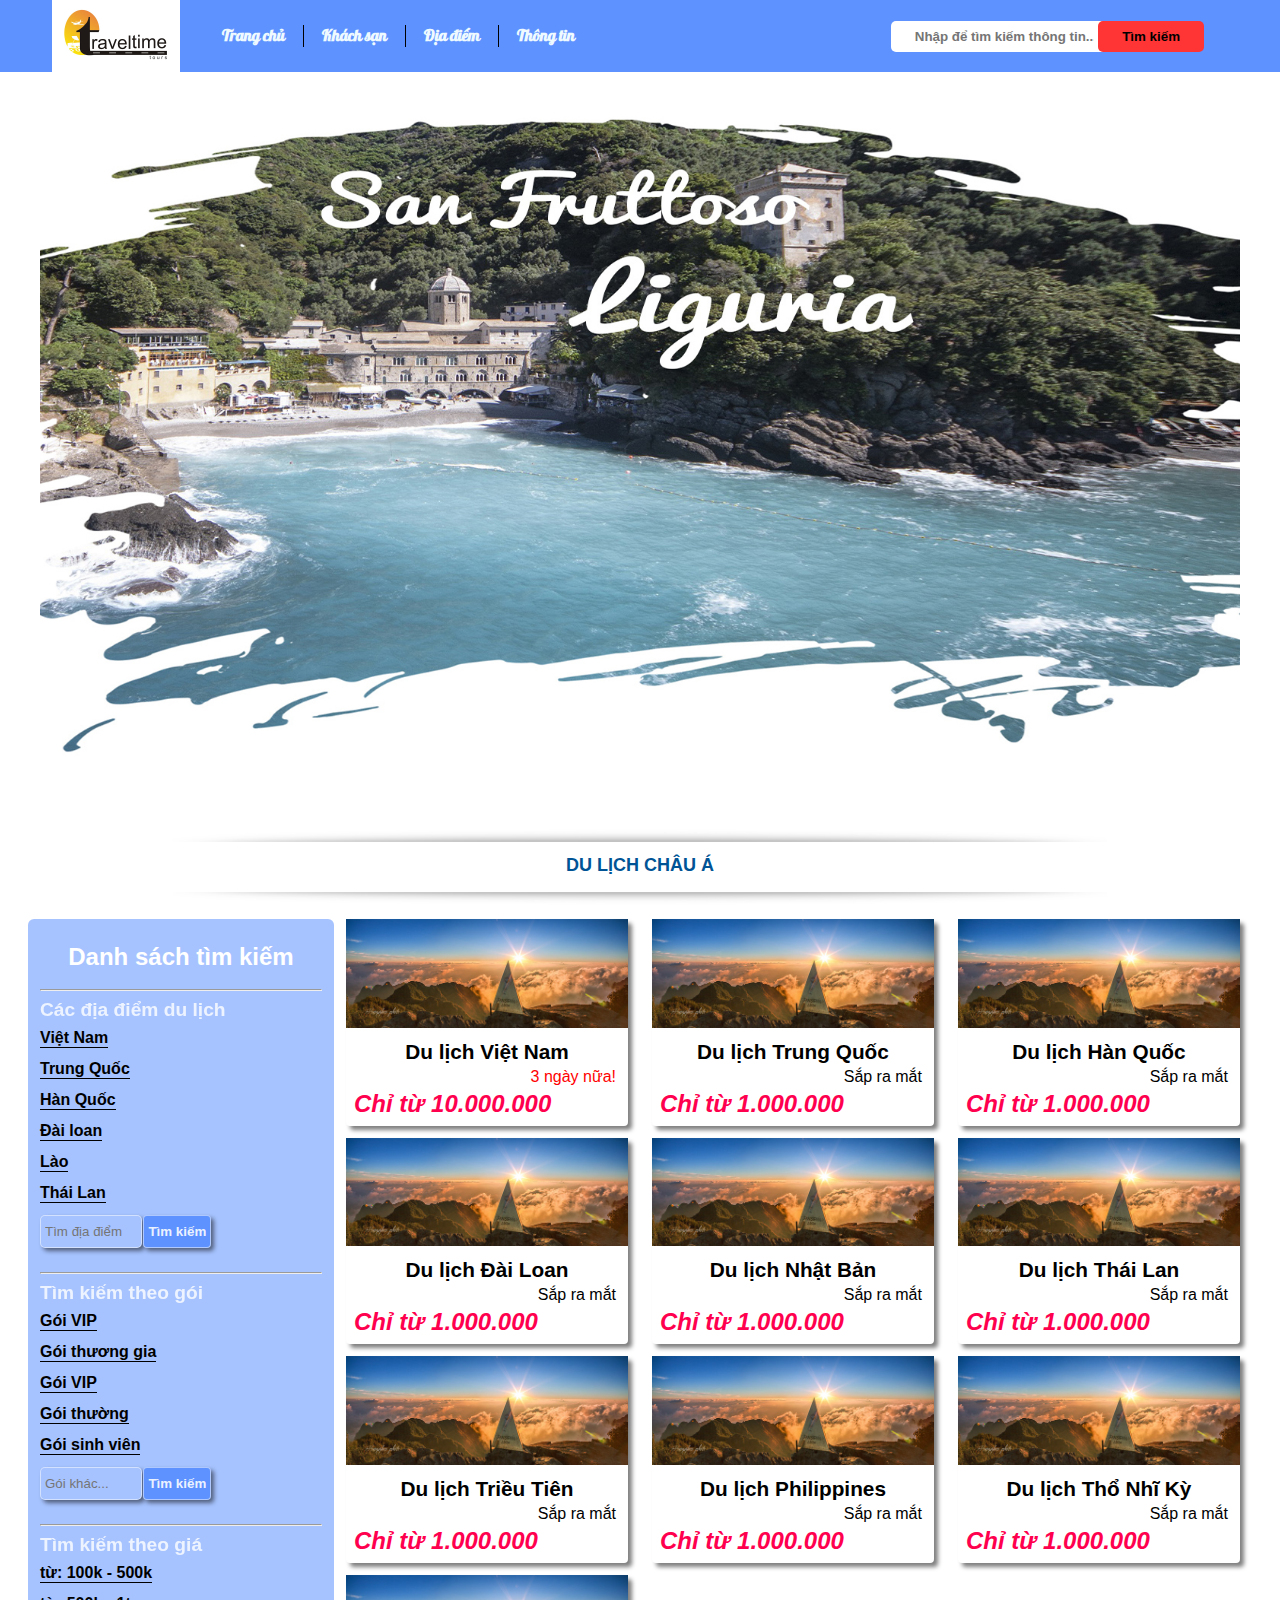
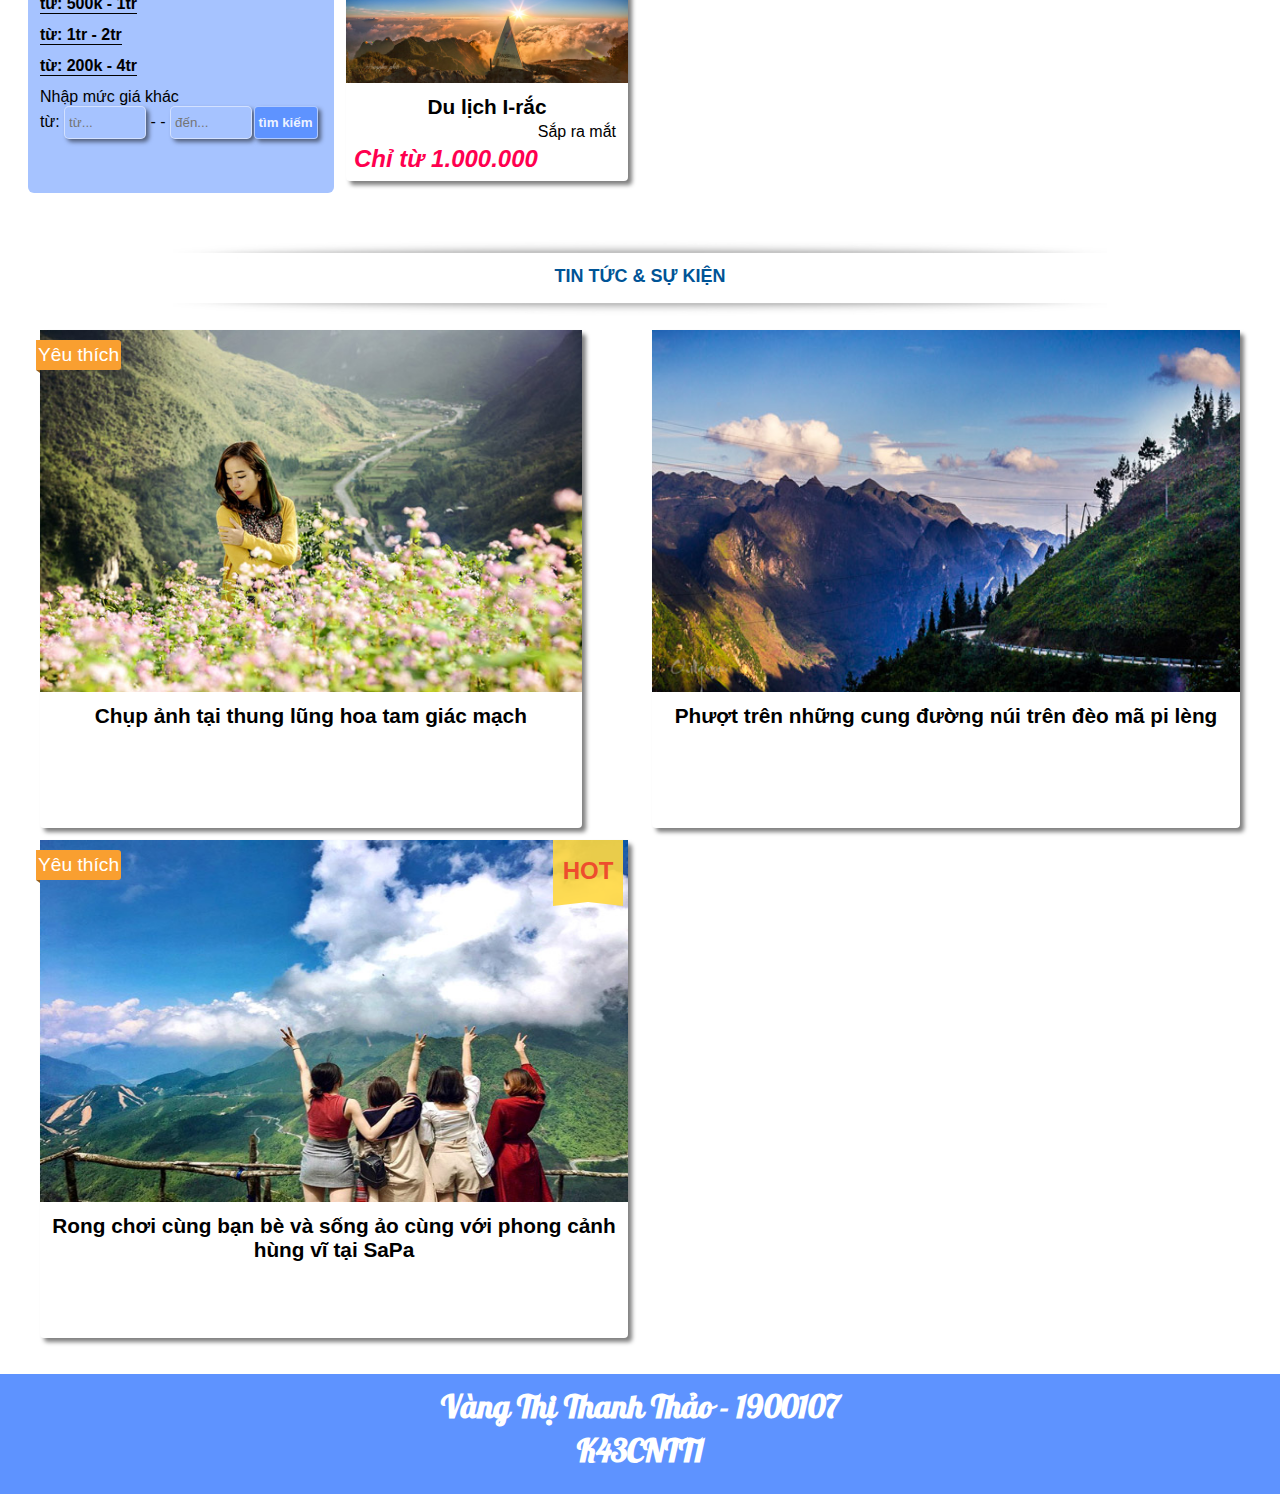
==== commit 306061a1: "a" ====
--- a/index.html
+++ b/index.html
@@ -27,16 +27,13 @@
 						<a class="thong-tin-link" href="../">Trang chủ</a>
 					</li>
 					<li class="thong-tin">
-						<a class="thong-tin-link" href="">Nhà nghỉ</a>
+						<a class="thong-tin-link" href="./site/khach-san.html">Khách sạn</a>
 					</li>
 					<li class="thong-tin">
-						<a class="thong-tin-link" href="">Khách sạn</a>
+						<a class="thong-tin-link" href="./site/danh-sach-du-lich.html">Địa điểm</a>
 					</li>
 					<li class="thong-tin">
-						<a class="thong-tin-link" href="./site/dia-diem-du-lich.html">Địa điểm</a>
-					</li>
-					<li class="thong-tin">
-						<a class="thong-tin-link" href="">Thông tin</a>
+						<a class="thong-tin-link" href="./site/thong-tin.html">Thông tin</a>
 					</li>
 				</ul>
 				<form class="thanh-tim-kiem">
@@ -55,23 +52,35 @@
 				</div>
 			</div>
 
+			<div class="HotTourCap">du lịch châu á</div>
 			<div class="row">
 				<ul class="col l-3 m-0 c-0 danh-muc-tk">
-					<div class="tieu-de">Danh sách tìm kiếm</div>
+					<div class="tieu-de">
+						<i class="fas fa-list"></i>
+						Danh sách tìm kiếm
+					</div>
+
+					<hr/>
 					<li class="tim-kiem">
 						<div class="tieude-dm">Các địa điểm du lịch</div>
 						<ul class="tim-kiem-dia-diem">
 							<li class="gia">
-								<a class="tim-kiem-link" href="">Việt Nam</a>
-							</li>
-							<li class="gia">
-								<a class="tim-kiem-link" href="">Trung Quốc</a>
-							</li>
-							<li class="gia">
-								<a class="tim-kiem-link" href="">Lào</a>
-							</li>
-							<li class="gia">
-								<a class="tim-kiem-link" href="">Thái Lan</a>
+								<a class="tim-kiem-link" href="./site/viet-nam.html">Việt Nam</a>
+							</li>
+							<li class="gia">
+								<a class="tim-kiem-link" href="./site/trung-quoc.html">Trung Quốc</a>
+							</li>
+							<li class="gia">
+								<a class="tim-kiem-link" href="./site/han-quoc.html">Hàn Quốc</a>
+							</li>
+							<li class="gia">
+								<a class="tim-kiem-link" href="./site/dai-loan.html">Đài loan</a>
+							</li>
+							<li class="gia">
+								<a class="tim-kiem-link" href="./site/lao.html">Lào</a>
+							</li>
+							<li class="gia">
+								<a class="tim-kiem-link" href="./site/thai-lan.html">Thái Lan</a>
 							</li>
 							<li>
 								<form class="col thanh-tim-kiem-dl">
@@ -82,20 +91,37 @@
 						</ul>
 					</li>
 					
+					<hr/>
 					<li class="tim-kiem">
-						<div class="tieude-dm">Theo gói</div>
-						<ul class="tim-kiem-goi">
+						<div class="tieude-dm">Tìm kiếm theo gói</div>
+						<ul class="tim-kiem-dia-diem">
+							<li class="gia">
+								<a class="tim-kiem-link" href="">Gói VIP</a>
+							</li>
+							<li class="gia">
+								<a class="tim-kiem-link" href="">Gói thương gia</a>
+							</li>
+							<li class="gia">
+								<a class="tim-kiem-link" href="">Gói VIP</a>
+							</li>
+							<li class="gia">
+								<a class="tim-kiem-link" href="">Gói thường</a>
+							</li>
+							<li class="gia">
+								<a class="tim-kiem-link" href="">Gói sinh viên</a>
+							</li>
 							<li>
 								<form class="col thanh-tim-kiem-dl">
-									<input class="nhap-goi" type="text" name="tim" placeholder="Tìm gói">
+									<input class="nhap-goi" type="text" name="tim" placeholder="Gói khác...">
 									<input class="btn-tim-kiem" type="submit" value="Tìm kiếm">
 								</form>
 							</li>
 						</ul>
 					</li>
 
+					<hr/>
 					<li class="tim-kiem">
-						<div class="tieude-dm">Theo giá</div>
+						<div class="tieude-dm">Tìm kiếm theo giá</div>
 						<ul class="tim-kiem-gia">
 							<li class="gia">
 								<a class="tim-kiem-link" href="">từ: 100k - 500k</a>
@@ -122,37 +148,158 @@
 				</ul>
 
 				<div class="col l-9">
-					Lorem ipsum dolor sit amet consectetur adipisicing elit. Quas enim quis deserunt dolores quo perspiciatis omnis voluptatibus sed laboriosam, harum repellat magnam in hic minima asperiores a natus, aliquid voluptatem!
-					Unde sapiente libero id distinctio porro facilis, fugiat doloribus illo pariatur tempore culpa inventore iure quam, reiciendis. Nesciunt debitis eveniet obcaecati, assumenda itaque, doloribus minus temporibus corrupti, voluptates, qui quibusdam?
-					Nesciunt sequi obcaecati placeat, nisi quae quaerat explicabo numquam, architecto. Nisi id quidem maiores atque nihil. Autem, voluptatibus voluptatum explicabo, nobis saepe, rem corporis tempore laboriosam nulla facere possimus doloribus?
-					Quasi sunt, vel blanditiis ea aliquam veritatis alias expedita in sint quod, recusandae animi vero id nesciunt reprehenderit quam tempore repellat ad illum aspernatur accusamus itaque molestiae, labore ducimus maiores.
-					Omnis vero labore, dolore quis minima at odit asperiores facilis vel, ducimus inventore similique sapiente ipsum, iusto, ut. Qui illum error laudantium odio iure voluptates pariatur dignissimos, suscipit totam est.
-					Eum nisi asperiores earum, reiciendis illo vel totam, doloremque esse quaerat, cum aspernatur mollitia quod facere nulla. Nulla, natus obcaecati in rem repellendus voluptatibus accusantium, omnis praesentium. Magnam, exercitationem, at!
-					Sit iste impedit omnis minima illum debitis beatae vitae, ea quibusdam dolorem modi nihil, dignissimos itaque repellat consequatur voluptatibus cupiditate nostrum unde dolor nemo. Delectus odio similique laboriosam velit ullam!
-					Possimus nam aspernatur id sapiente quaerat recusandae consectetur sunt, a eveniet consequuntur aperiam fugit maxime doloribus corporis cupiditate adipisci dolorem inventore, vitae facilis voluptate ex! Quod distinctio rem, nulla tempora!
-					Quidem rem magnam, iure fugit consequatur deserunt iusto veniam aut maxime ullam doloremque dolor repellat ab dicta temporibus voluptatem nemo. Odit inventore aperiam optio rerum veniam molestias et. Dolor, reiciendis?
-					Accusamus ad, recusandae dolorem ut quos perferendis cum natus rerum explicabo vitae dolorum eveniet minima doloremque eaque ex iusto, et ipsa odio delectus quae omnis, provident aperiam. Dolore, dicta, eligendi.
-					Vitae voluptas nisi rerum corrupti aspernatur, optio eligendi quidem ad at dolore cum quo qui ratione minus? Nulla eum, cupiditate, commodi eveniet corrupti iste. Neque sed omnis veritatis, deserunt? Laboriosam.
-					Quos, doloribus. Voluptas eum voluptatum repellendus, voluptatem? Culpa quo, ipsum obcaecati, sapiente dolorem autem eius enim dolore similique dolores rem sequi quos labore repudiandae architecto ad distinctio, aliquam accusantium. Porro?
-					Lorem, ipsum dolor sit amet consectetur adipisicing elit. Eius cupiditate, fuga expedita similique asperiores assumenda optio ullam blanditiis fugiat in temporibus quas sit beatae vero quos dicta nostrum repellendus dolorum!
-					Saepe aut distinctio quisquam, explicabo et quam blanditiis iure, fugiat, asperiores molestiae veniam ab. Corporis totam repudiandae tempora, reiciendis molestias repellat quaerat, non, minima perferendis officia dignissimos nam fugit eos.
-					Soluta mollitia aliquam magnam, illum eum a nesciunt deserunt blanditiis nostrum. Odit dicta, explicabo soluta ex fugit, saepe consequuntur, eum quam doloremque iste, aperiam aspernatur optio doloribus ipsum. Iste, veniam?
-					Adipisci voluptatem iure soluta aliquam, libero, harum totam quam enim voluptates. Beatae sed repudiandae est. Repellendus voluptates minus quisquam, soluta nemo officiis tempore labore laboriosam id ut tenetur consectetur facilis?
-					Est, ratione! Minima minus rem repellendus laboriosam ea, doloremque at nobis dolorem ab magnam est. Deleniti qui ipsum, sunt iusto neque itaque laborum, numquam cum beatae dicta a rem cumque.
-					Minima alias, impedit corporis veritatis aperiam, commodi? Blanditiis molestias, doloremque non deserunt. Nesciunt, quia tempore suscipit magni reprehenderit praesentium quisquam odio, ipsa dolores mollitia deserunt facere asperiores quo, reiciendis consectetur.
-					Esse, neque, omnis at tempore culpa, corrupti nisi beatae iure repellat molestiae ex id ea a cupiditate alias corporis! Temporibus dolorum enim accusantium, numquam, molestiae tempore consectetur voluptatem ea voluptas?
-					Blanditiis necessitatibus alias dolorem! Rerum placeat perspiciatis labore laudantium sapiente nobis quae exercitationem. Ullam consectetur inventore blanditiis vitae aspernatur cupiditate deleniti nesciunt voluptate amet delectus itaque et, dolorem libero possimus.
-					Accusantium necessitatibus tenetur, exercitationem vitae temporibus praesentium molestias neque dicta explicabo, dolorem numquam doloribus nemo obcaecati non accusamus repellat! Autem quos animi aspernatur nobis quaerat repudiandae excepturi dolorum quasi quibusdam.
-					Nihil cumque libero ullam molestias repellat ratione aut obcaecati earum. Repellat corrupti perferendis sit velit unde modi natus, officiis laborum quo illum nemo, vero totam laudantium eum, id minima soluta!
-					Quod distinctio fuga voluptate dolore vero saepe ipsam, quae iusto dolores quo at, architecto. Praesentium nobis atque quae odio dolores quam distinctio excepturi dicta? Maiores, asperiores, itaque? Voluptatem voluptate, quibusdam?
-					Dolor ullam id, ab delectus placeat culpa alias voluptate autem molestias aliquam quas voluptatem dolores earum non, dicta exercitationem ex est. Cum voluptatum quos dicta! Asperiores assumenda, error corrupti ab.
+					<div class="grid">
+						<div class="row">
+							<div class="col l-4">
+								<a href="" class="the-du-lich-link">
+									<img class="anh-du-lich" src="./img/chinh-phuc-dinh-fansipan.jpg" alt="">
+									<div class="mo-ta-the">
+										<div class="tieu-de-mt">Du lịch Việt Nam</div>
+										<div class="thoi-gian khoi-hanh">3 ngày nữa</div>
+										<div class="gia-du-lich">Chỉ từ 10.000.000</div>
+									</div>
+								</a>
+							</div>
+							<div class="col l-4">
+								<a href="" class="the-du-lich-link">
+									<img class="anh-du-lich" src="./img/chinh-phuc-dinh-fansipan.jpg" alt="">
+									<div class="mo-ta-the">
+										<div class="tieu-de-mt">Du lịch Trung Quốc</div>
+										<div class="thoi-gian">Sắp ra mắt</div>
+										<div class="gia-du-lich">Chỉ từ 1.000.000</div>
+									</div>
+								</a>
+							</div>
+							<div class="col l-4">
+								<a href="" class="the-du-lich-link">
+									<img class="anh-du-lich" src="./img/chinh-phuc-dinh-fansipan.jpg" alt="">
+									<div class="mo-ta-the">
+										<div class="tieu-de-mt">Du lịch Hàn Quốc</div>
+										<div class="thoi-gian">Sắp ra mắt</div>
+										<div class="gia-du-lich">Chỉ từ 1.000.000</div>
+									</div>
+								</a>
+							</div>
+							<div class="col l-4">
+								<a href="" class="the-du-lich-link">
+									<img class="anh-du-lich" src="./img/chinh-phuc-dinh-fansipan.jpg" alt="">
+									<div class="mo-ta-the">
+										<div class="tieu-de-mt">Du lịch Đài Loan</div>
+										<div class="thoi-gian">Sắp ra mắt</div>
+										<div class="gia-du-lich">Chỉ từ 1.000.000</div>
+									</div>
+								</a>
+							</div>
+							<div class="col l-4">
+								<a href="" class="the-du-lich-link">
+									<img class="anh-du-lich" src="./img/chinh-phuc-dinh-fansipan.jpg" alt="">
+									<div class="mo-ta-the">
+										<div class="tieu-de-mt">Du lịch Nhật Bản</div>
+										<div class="thoi-gian">Sắp ra mắt</div>
+										<div class="gia-du-lich">Chỉ từ 1.000.000</div>
+									</div>
+								</a>
+							</div>
+							<div class="col l-4">
+								<a href="" class="the-du-lich-link">
+									<img class="anh-du-lich" src="./img/chinh-phuc-dinh-fansipan.jpg" alt="">
+									<div class="mo-ta-the">
+										<div class="tieu-de-mt">Du lịch Thái Lan</div>
+										<div class="thoi-gian">Sắp ra mắt</div>
+										<div class="gia-du-lich">Chỉ từ 1.000.000</div>
+									</div>
+								</a>
+							</div>
+							<div class="col l-4">
+								<a href="" class="the-du-lich-link">
+									<img class="anh-du-lich" src="./img/chinh-phuc-dinh-fansipan.jpg" alt="">
+									<div class="mo-ta-the">
+										<div class="tieu-de-mt">Du lịch Triều Tiên</div>
+										<div class="thoi-gian">Sắp ra mắt</div>
+										<div class="gia-du-lich">Chỉ từ 1.000.000</div>
+									</div>
+								</a>
+							</div>
+							<div class="col l-4">
+								<a href="" class="the-du-lich-link">
+									<img class="anh-du-lich" src="./img/chinh-phuc-dinh-fansipan.jpg" alt="">
+									<div class="mo-ta-the">
+										<div class="tieu-de-mt">Du lịch Philippines</div>
+										<div class="thoi-gian">Sắp ra mắt</div>
+										<div class="gia-du-lich">Chỉ từ 1.000.000</div>
+									</div>
+								</a>
+							</div>
+							<div class="col l-4">
+								<a href="" class="the-du-lich-link">
+									<img class="anh-du-lich" src="./img/chinh-phuc-dinh-fansipan.jpg" alt="">
+									<div class="mo-ta-the">
+										<div class="tieu-de-mt">Du lịch Thổ Nhĩ Kỳ</div>
+										<div class="thoi-gian">Sắp ra mắt</div>
+										<div class="gia-du-lich">Chỉ từ 1.000.000</div>
+									</div>
+								</a>
+							</div>
+							<div class="col l-4">
+								<a href="" class="the-du-lich-link">
+									<img class="anh-du-lich" src="./img/chinh-phuc-dinh-fansipan.jpg" alt="">
+									<div class="mo-ta-the">
+										<div class="tieu-de-mt">Du lịch I-rắc</div>
+										<div class="thoi-gian">Sắp ra mắt</div>
+										<div class="gia-du-lich">Chỉ từ 1.000.000</div>
+									</div>
+								</a>
+							</div>
+						</div>
+					</div>
+				</div>
+			</div>
+
+			<div class="HotTourCap">tin tức & sự kiện</div>
+			<div class="row">
+				<div class="col l-6">
+					<a href="" class="the-du-lich-link">
+						<img class="anh-du-lich anh-su-kien" src="./img/hoa-tam-giac-mach-ha-giang.jpg" alt="">
+						<div class="mo-ta-the tin-tuc">
+							<div class="tieu-de-mt">Chụp ảnh tại thung lũng hoa tam giác mạch</div>
+						</div>
+						<div class="product__item-favorite">
+							<i class="fas fa-check su-kien"></i>
+							<span class="su-kien">Yêu thích</span>
+						</div>
+					</a>
+				</div>
+
+				<div class="col l-6">
+					<a href="" class="the-du-lich-link">
+						<img class="anh-du-lich anh-su-kien" src="./img/Deo-ma-pi-leng-ngoan-muc-noi-tieng-o-ha-giang.jpg" alt="">
+						<div class="mo-ta-the tin-tuc">
+							<div class="tieu-de-mt">Phượt trên những cung đường núi trên đèo mã pi lèng</div>
+						</div>
+					</a>
+				</div>
+				<div class="col l-6">
+					<a href="" class="the-du-lich-link">
+						<img class="anh-du-lich anh-su-kien" src="./img/Sa-pa-pa-mot-trong-nhung-dia-diem-du-lich-viet-nam-dang-den-nhat.jpg" alt="">
+						<div class="mo-ta-the tin-tuc">
+							<div class="tieu-de-mt">Rong chơi cùng bạn bè và sống ảo cùng với phong cảnh hùng vĩ tại SaPa</div>
+						</div>
+						<div class="product__item-favorite">
+							<i class="fas fa-check su-kien"></i>
+							<span class="su-kien">Yêu thích</span>
+						</div>
+						<div class="product__item-sale">
+							<span class="product__item-sale-percen">HOT</span>
+						</div>
+					</a>
 				</div>
 			</div>
 		</div>
 	</div>
 
 	<div class="footer">
-		<div class="footer-titile">Vàng Thị Thanh Thảo - K43CNTT1</div>
+		<div class="footer-title">Vàng Thị Thanh Thảo - 1900107</div>
+		<div class="footer-title">K43CNTT1</div>
 	</div>
 	<script type="text/javascript" src="./js/main.js"></script>
 </body>
--- a/css/menu-ngang.css
+++ b/css/menu-ngang.css
@@ -2,9 +2,10 @@
 	width: 100%;
 	height: 72px;
 	background: #5E93FF;
-	/*overflow: hidden;*/
+	overflow: hidden;
 	position: fixed;
 	top: 0;
+	z-index: 9;
 }
 .thanh-chua{
 	display: flex;
@@ -31,12 +32,13 @@
 	font-family: 'Pattaya' !important;
 }
 .thong-tin-link:hover{
+	transition: .6s;
+	opacity: 0.6;
 	background: #218FFF;
 	transform: translateY(-15px);
 }
-.thong-tin-link ~ .thong-tin-link{
-	content: '';
-	border: 1px solid #000;
+.thong-tin ~ .thong-tin{
+	border-left: 1px solid #000;
 }
 .thanh-tim-kiem{
 	margin-left: auto;
--- a/css/menu-doc.css
+++ b/css/menu-doc.css
@@ -14,6 +14,11 @@
 	font-weight: bold;
 	font-size: 1.2rem;
 	margin: 8px 0;
+	opacity: .8;
+	color: #fff;
+}
+.tim-kiem{
+	margin-bottom: 24px;
 }
 .tim-kiem-link{
 	color: #000;
@@ -22,19 +27,26 @@
 	border-bottom: 1px solid #000;
 	margin-bottom: 12px;
 	display: inline-block;
+	transition: transform .75s;
+}
+.tim-kiem-link:hover{
+	transform: scaleX(1.25) translateX(10px);
 }
 .thanh-tim-kiem-dl{
 	margin: 0 -12px;
 }
 .btn-tim-kiem{
+	color: rgba(255, 255, 255, .9);
 	outline: none;
 	background: #5E93FF;
 	border: none;
-	padding: 2px;
-	border-radius: 4px;
+	padding: 8px 4px;
+	border-radius: 5px;
 	margin: 0 -3px;
 	font-weight: bold;
 	box-shadow: 3px 3px 4px rgba(0, 0, 0, .5);
+	border: 1px solid rgba(255, 255, 255, .5);
+	border-radius: 4px;
 }
 
 .nhap-goi{
@@ -45,9 +57,10 @@
 }
 .nhap-goi,
 .nhap-gia{
-	border-color: transparent transparent #5E93FF transparent;
-	padding: 8px 4px 0;
+	padding: 8px 4px;
 	outline: none;
 	background: #A6C3FF;
 	box-shadow: 3px 3px 4px rgba(0, 0, 0, .5);
+	border: 1px solid rgba(255, 255, 255, .5);
+	border-radius: 5px;
 }--- a/css/style.css
+++ b/css/style.css
@@ -5,6 +5,9 @@
 .body{
 	padding-top: 80px;
 }
+input[type=submit]:not(input[disabled]){
+	cursor: pointer;
+}
 .center{
 	display: flex;
   justify-content: center;
@@ -15,17 +18,219 @@
   height: 78vh;
 }
 
-
+.the-du-lich-link{
+	display: inline-block;
+	border-radius: 4px;
+	color: #000;
+  box-shadow: 4px 4px 4px rgba(0, 0, 0, .5);
+  transition: .2s;
+  margin-bottom: 12px;
+  position: relative;
+}
+.the-du-lich-link:hover{
+	transform: translate(2px, -2px);
+  box-shadow: 2px 6px 4px rgba(0, 0, 0, .5);
+}
+.anh-du-lich{
+	width: 100%;
+}
+
+.mo-ta-the{
+	padding: 8px;
+}
+.tieu-de-mt{
+	font-weight: bold;
+	text-align: center;
+	font-size: 1.3rem;
+}
+.thoi-gian{
+	text-align: end;
+	margin: 4px;
+}
+.thoi-gian.khoi-hanh{
+	color: red;
+}
+.thoi-gian.khoi-hanh::after{
+	content: '!';
+}
+.anh-su-kien{
+	height: 362px;
+}
+.gia-du-lich{
+	font-weight: bold;
+  font-style: italic;
+  font-size: 1.5rem;
+  color: #ff004f;
+}
+.product__item-favorite {
+  position: absolute;
+  top: 10px;
+  left: -4px;
+  color: #f99f30;
+  background: currentColor;
+  font-size: 1.2rem;
+  padding: 2px;
+  line-height: 1.6rem;
+  border-radius: 0 3px 3px 0;
+}
+.product__item-favorite::after {
+  content: "";
+  position: absolute;
+  left: 0;
+  bottom: -3px;
+  filter: brightness(60%);
+  border-right: 4px solid currentColor;
+  border-bottom: 3px solid transparent;
+}
+.product__item-sale {
+  position: absolute;
+  top: 0;
+  right: 5px;
+  color: rgba(255, 216, 64, .9);
+  background: currentColor;
+  height: 62px;
+  width: 70px;
+  text-align: center;
+  font-size: 1.3rem;
+  line-height: 1.3rem;
+  font-weight: bolder;
+  display: flex;
+  justify-content: center;
+  align-items: center;
+}
+.product__item-sale:before {
+  content: "";
+  position: absolute;
+  bottom: -4px;
+  left: 0;
+  border-width: 0 35px 4px;
+  border-style: solid;
+  border-color: transparent currentColor transparent currentColor;
+}
+.product__item-sale-percen {
+	font-size: 1.5rem;
+	font-weight: bold;
+  color: #ee4d2d;
+}
+.su-kien{
+	color: #fff;
+}
+.HotTourCap {
+	margin-top: 42px;
+	margin-bottom: 12px;
+  background-position: center center;
+  width: 100%;
+  height: 83px;
+  line-height: 83px;
+  background-image: url(../img/bg.jpg);
+  background-repeat: no-repeat;
+  font-size: 18px;
+  font-weight: bold;
+  color: rgb(0,84,150);
+  text-transform: uppercase;
+  text-align: center;
+  vertical-align: middle;
+}
+.mo-ta-the.tin-tuc{
+	padding-left: 12px;
+	padding-right: 12px;
+	height: 132px;
+	font-size: 1rem !important;
+}
+
+.anh-gioi-thieu{
+	display: block;
+	margin: auto;
+	width: 800px;
+	max-width: 100%;
+	height: 400px;
+	max-height: 100%;
+}
+.tieu-de-anh{
+	text-align: center;
+	font-size: 1.1rem;
+	margin-bottom: 8px;
+	font-style: italic;
+}
+.thong-tin-dulich{
+	font-size: 1.2rem;
+	margin: 0 60px 18px 60px;
+}
+table{
+  width: 100%;
+}
+td{
+  text-align: right;
+  padding: 8px;
+}
+td:nth-child(even){
+	text-align: left;
+}
+tr:nth-child(even) {
+  background-color: #dddddd;
+}
+
+.hgbot {
+  border-top: 2px solid #5E5E5E;
+  background: #f3f3f3;
+  width: 100%;
+  margin: auto;
+  overflow: auto;
+  margin-bottom: 8px;
+}
+.hgbot .ctbot{
+	padding: 20px 20px;
+	float: left;
+	color: #5D5D5D;
+	width: 25%;
+	overflow: auto;
+}
+.hgbot .ctbot2{
+	padding: 20px 20px;
+	float: left;
+	color: #5D5D5D;
+	width: 16%;
+	overflow: auto;
+}
+.hgbot .ctbot a, .hgbot .ctbot2 a{
+	color: #5D5D5D;
+}
+.hgbot .ctbot a:hover, .hgbot .ctbot2 a:hover{
+	color: #FF0000;
+	text-decoration: none;
+}
+.hgbot .ctbot h1, .hgbot .ctbot2 h1{
+	font-size: 13px;
+	color: #E95505;
+	font-weight: bold;
+}
+.hgbot .ctbot b{
+	color: #5d5d5d;
+	font-size: 12px;
+}
+.hgbot .ctbot h2{
+	display: inline;
+	color: #000000;
+	font-size: 12px;
+	font-weight: bold;
+}
+
+iframe{
+	width: 100%;
+	height: 50vh;
+	border: 1px solid #CCC;
+}
 .footer{
 	width: 100%;
 	height: 120px;
 	background: #5e93ff;
 	margin-top: 24px;
 	text-align: center;
-	line-height: 120px;
 	color: #fff;
-}
-.footer-titile{
+	padding-top: 12px;
+}
+.footer-title{
+	margin-top: auto;
 	font-weight: bold;
 	font-size: 2rem;
 	font-family: 'Pattaya' !important;	
